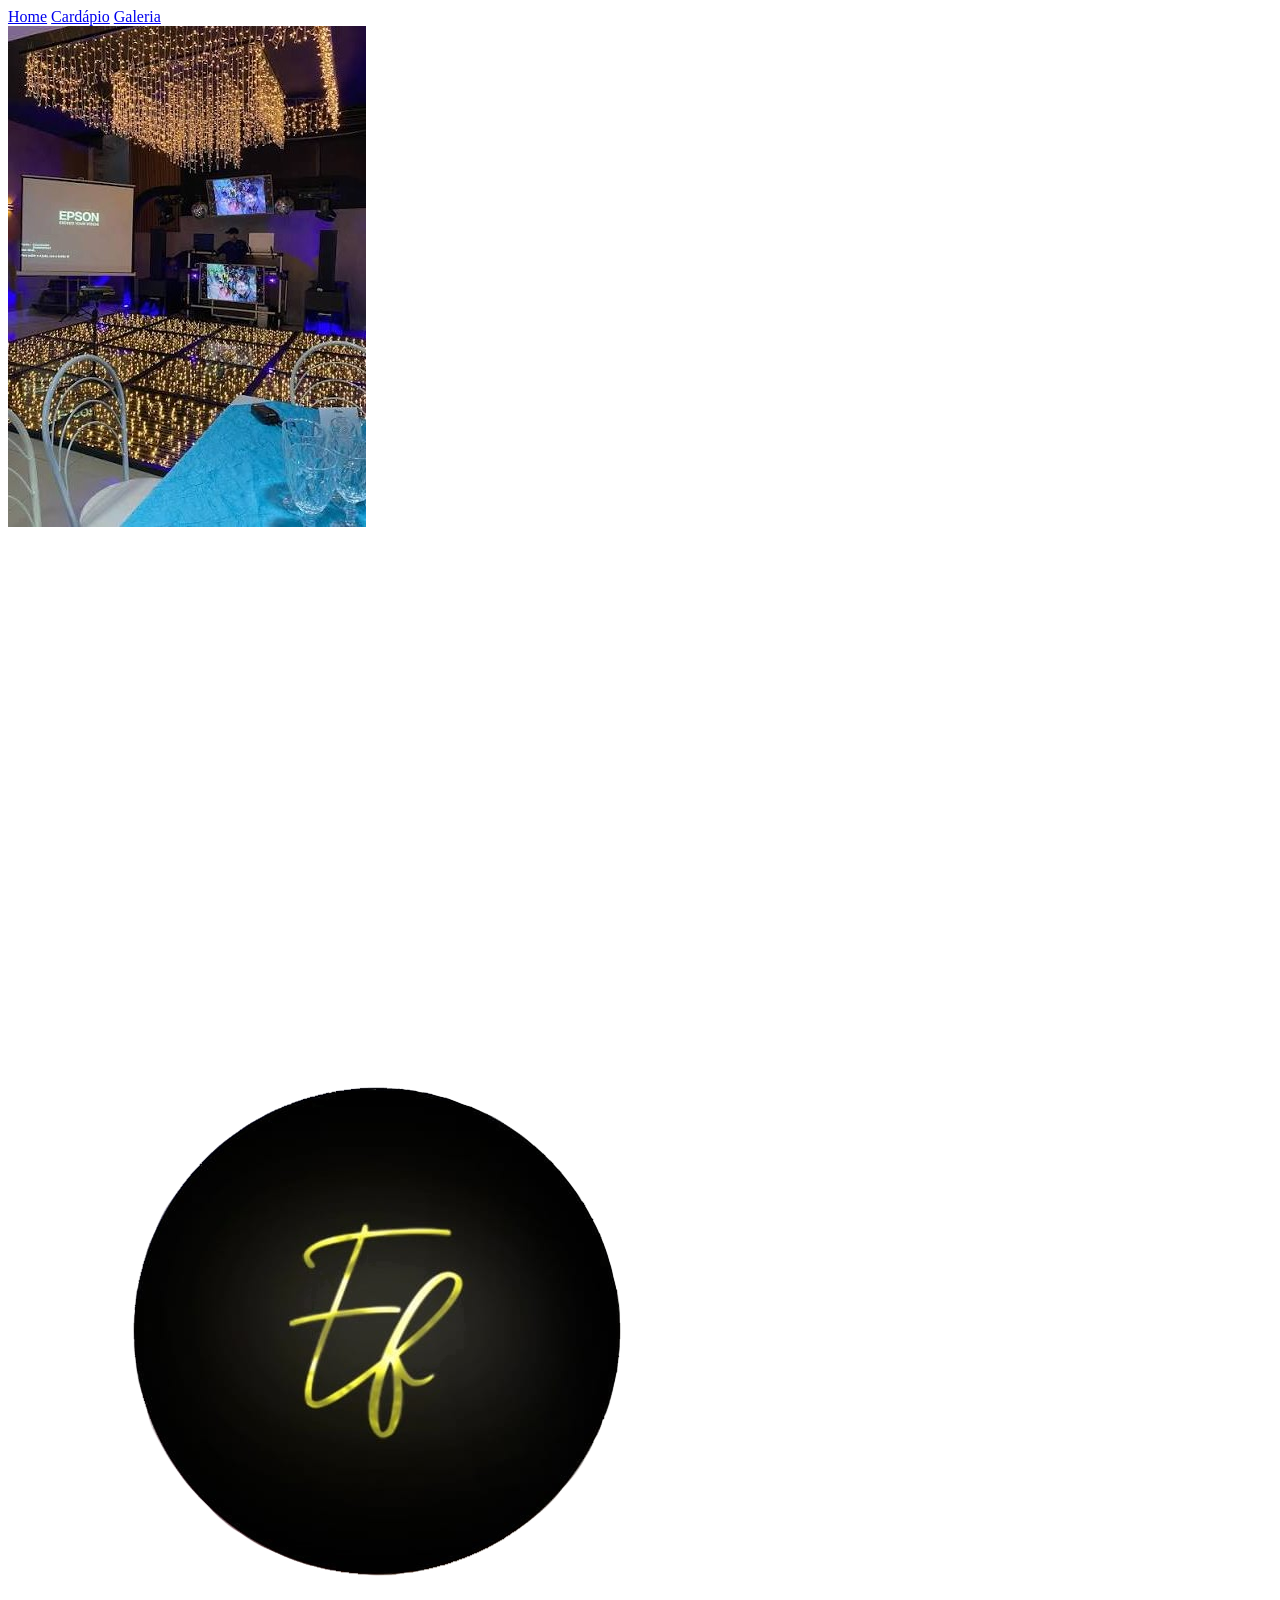
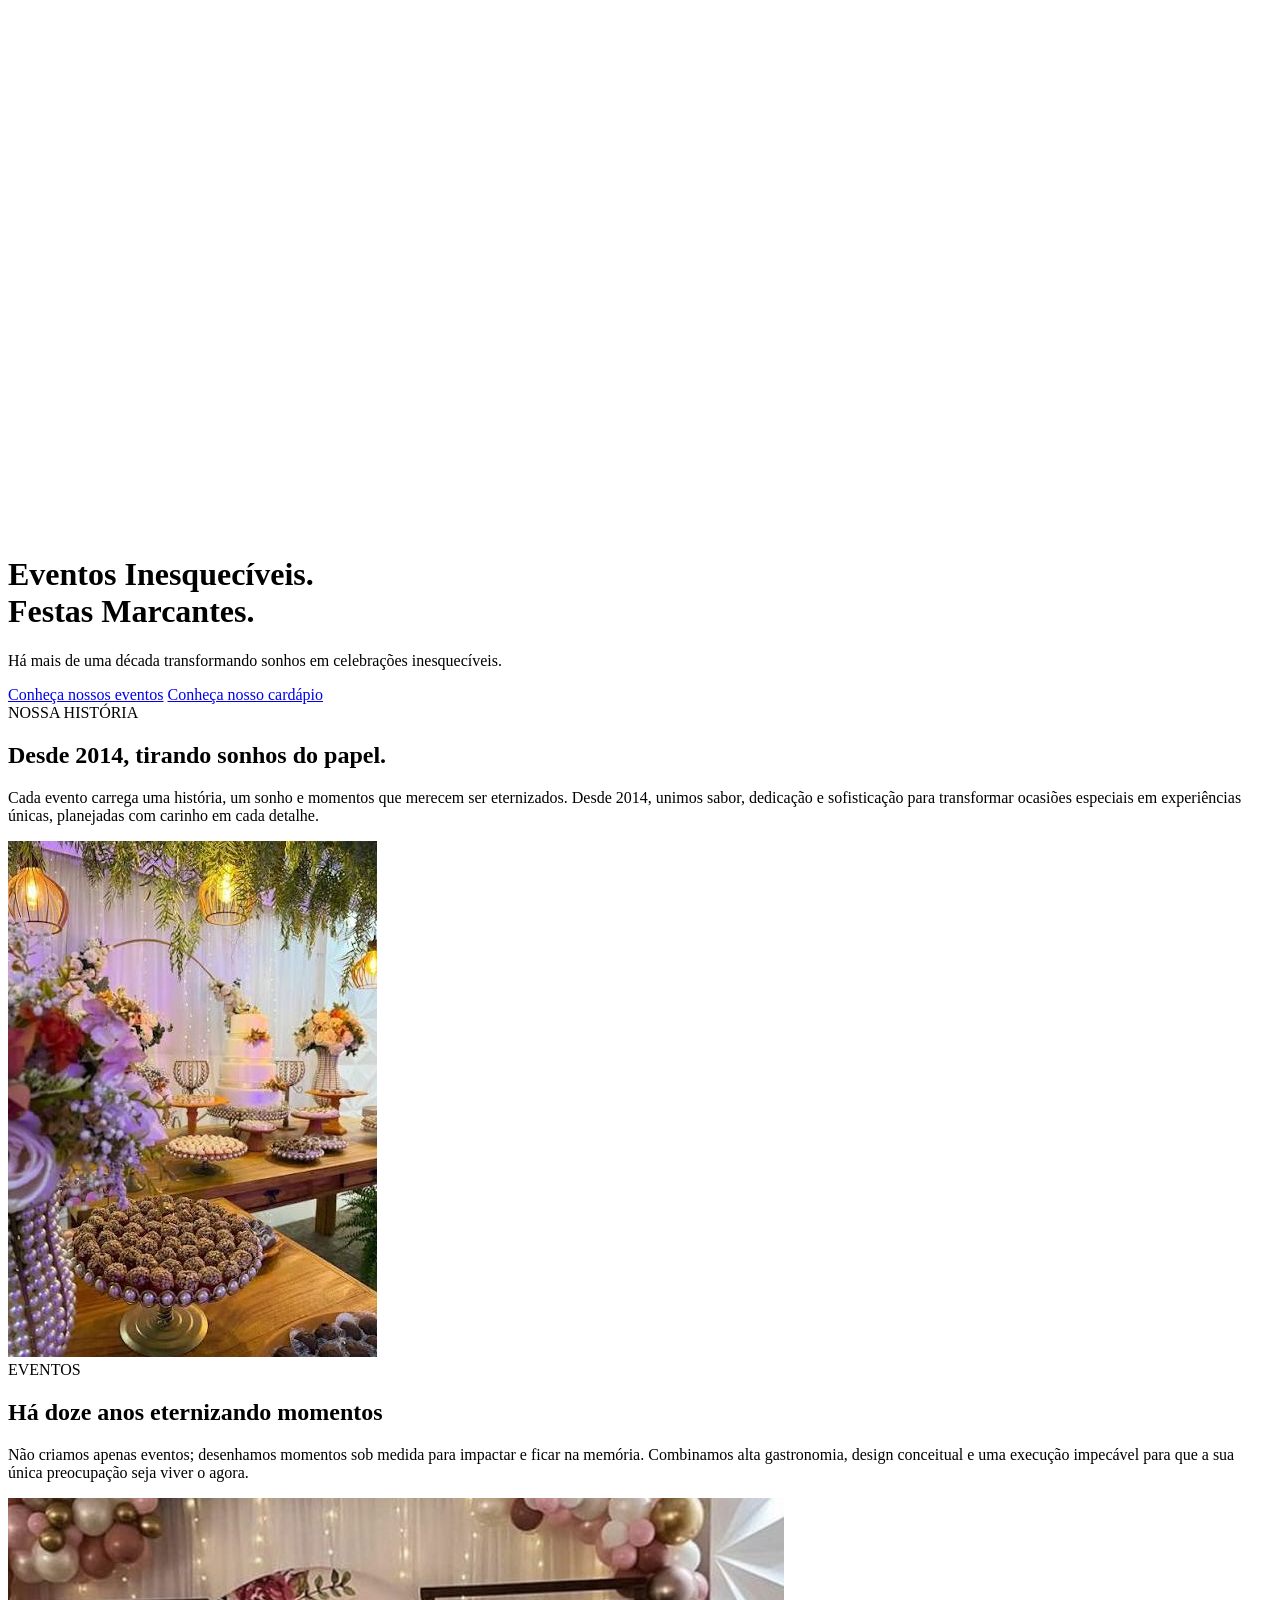
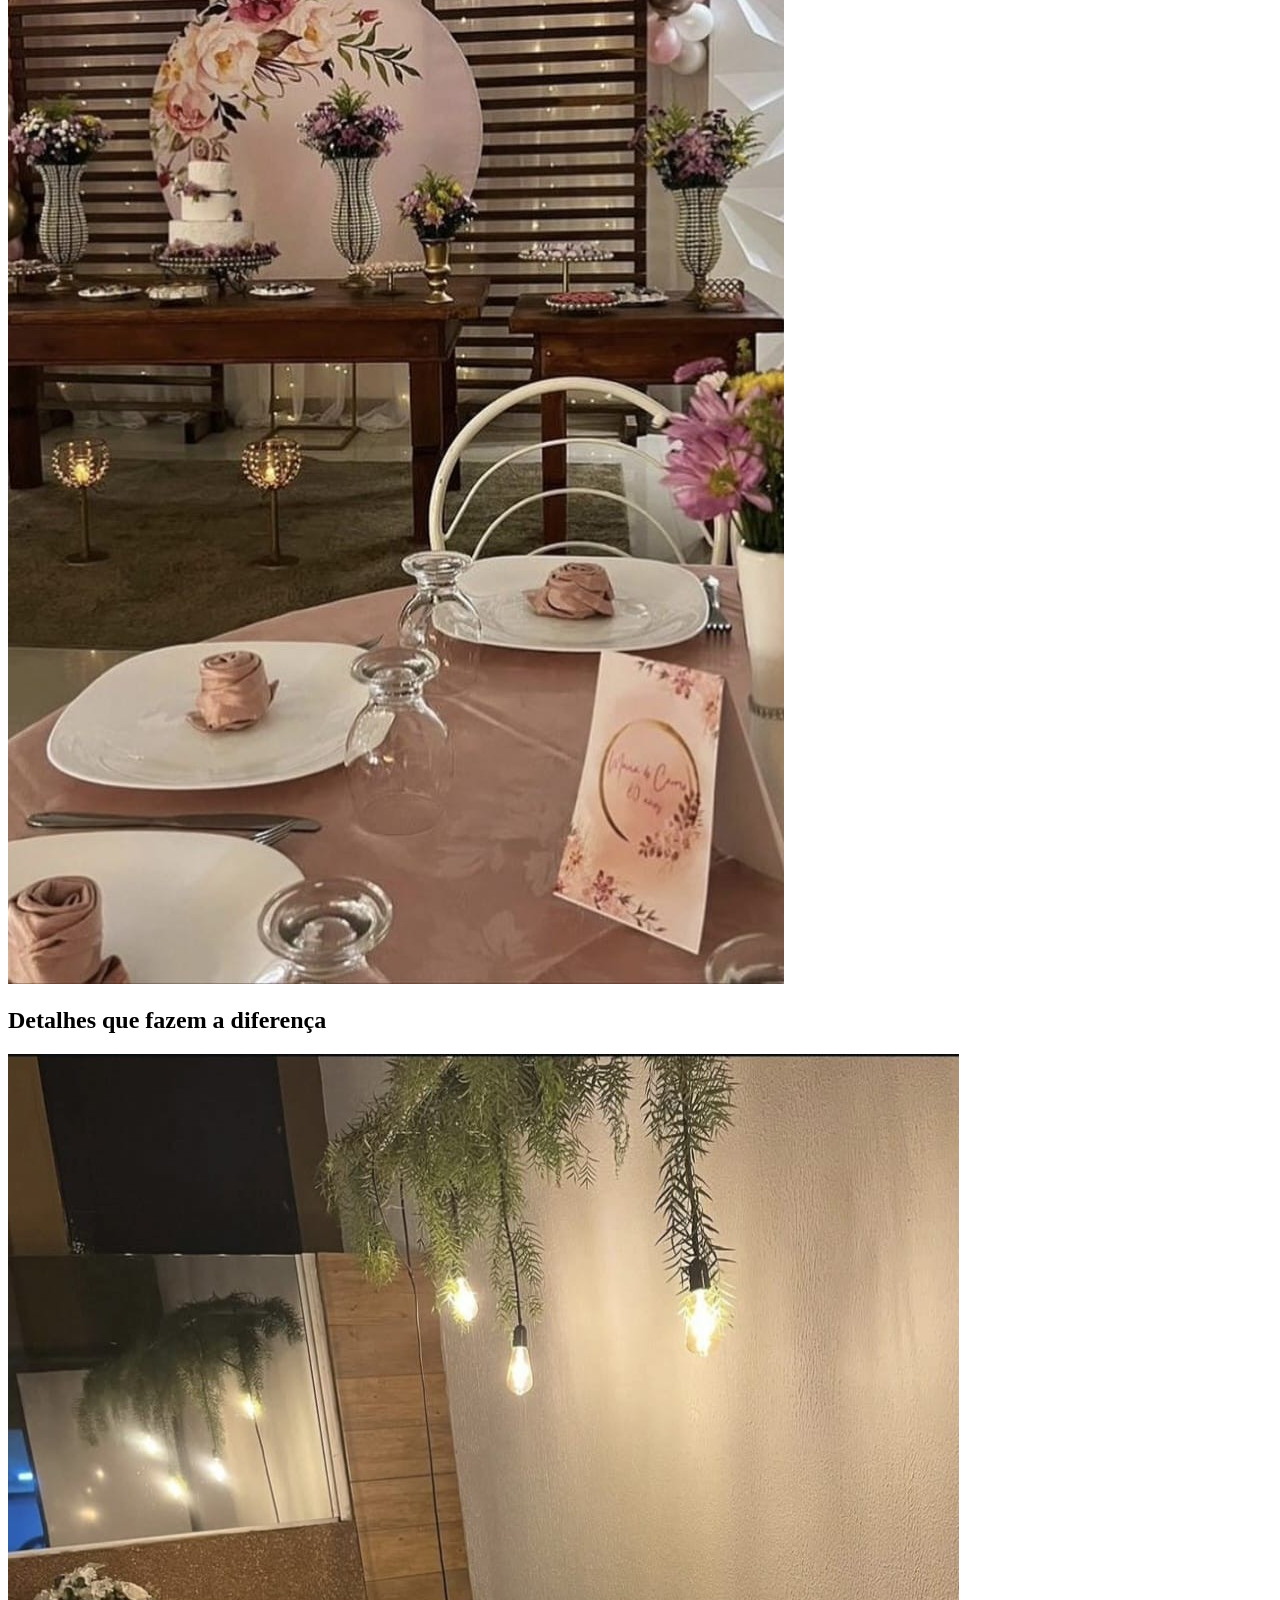
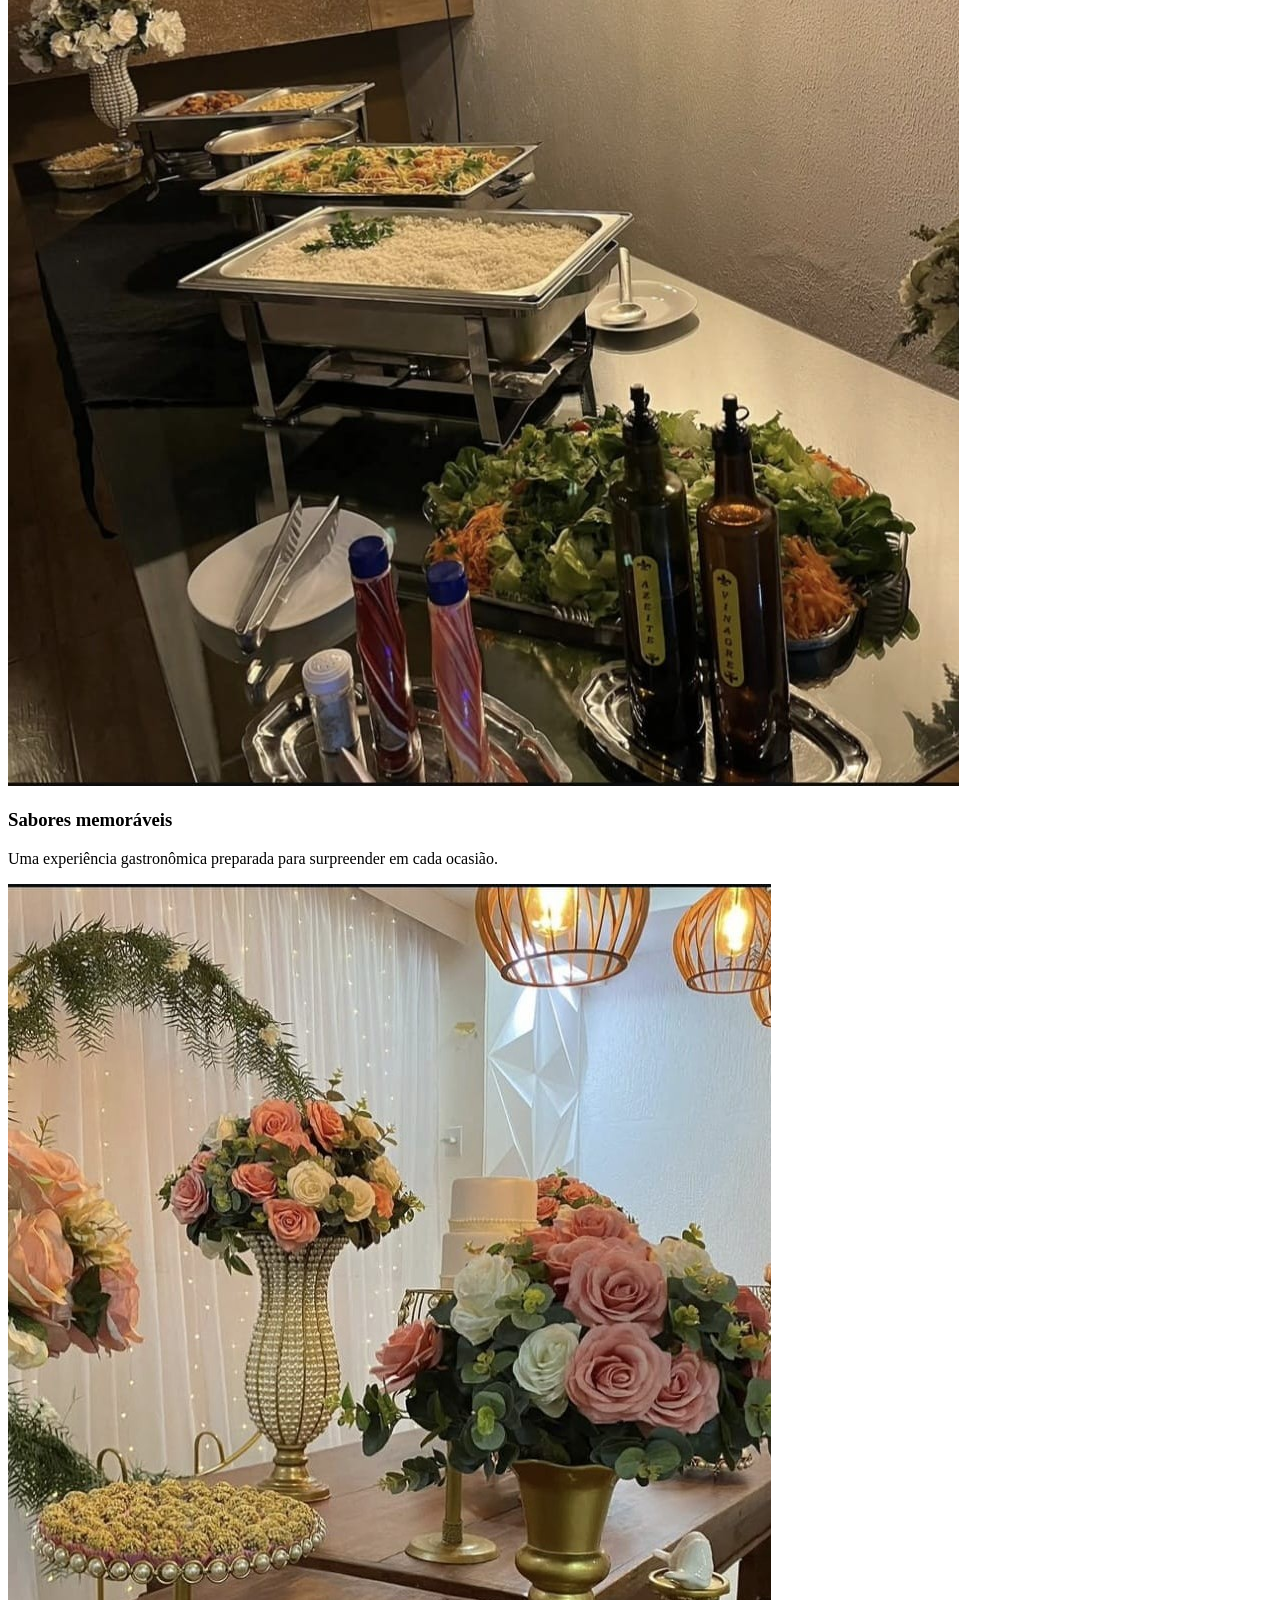
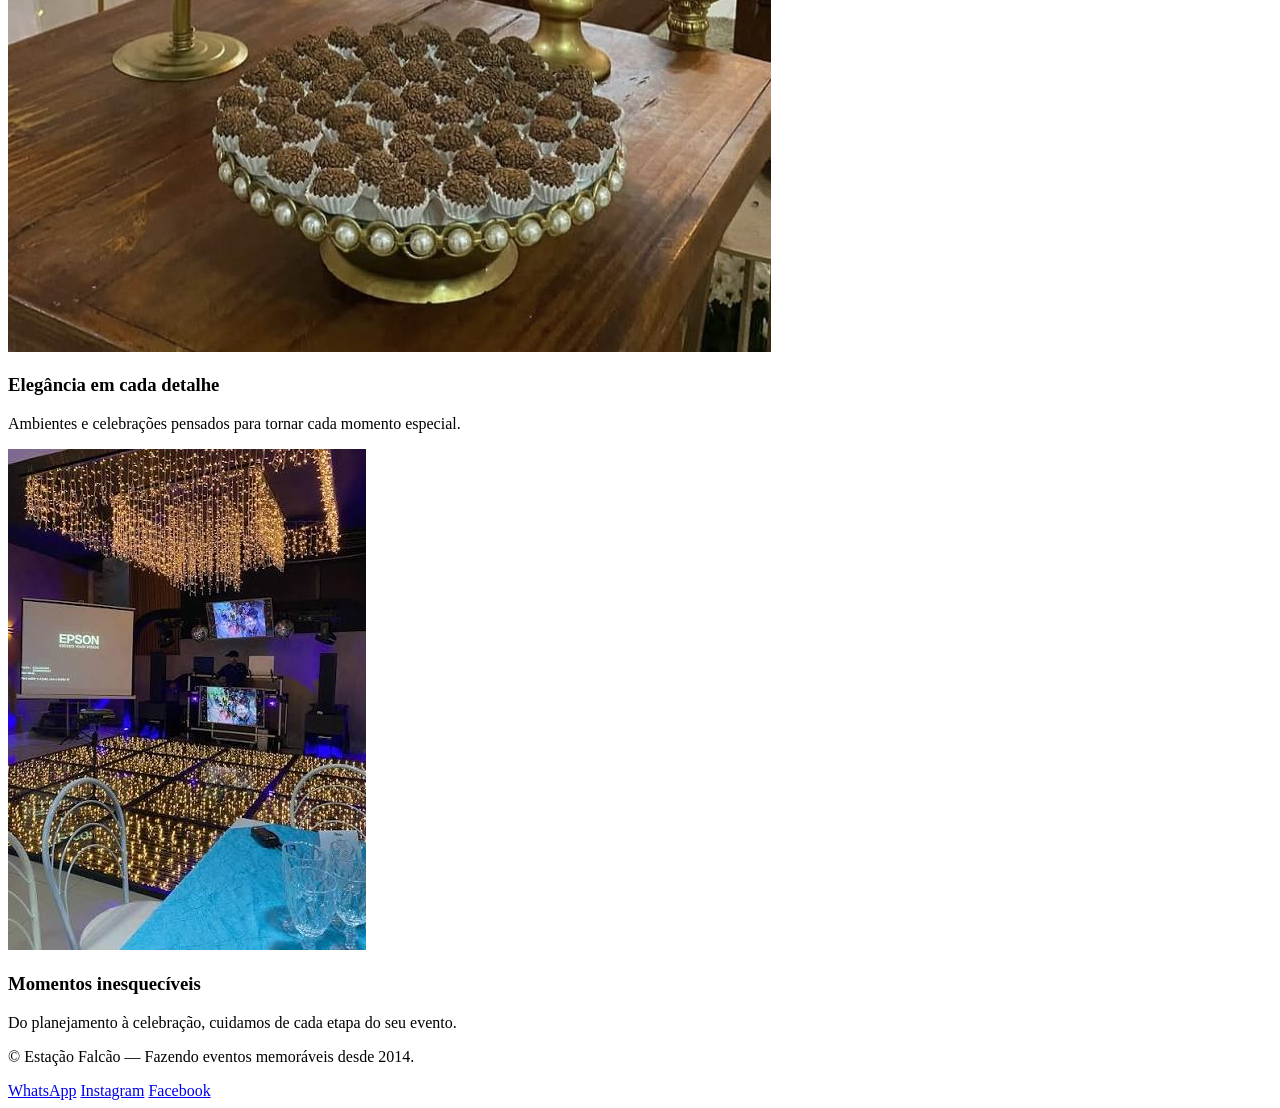
==== Site_WhatsApp/index.html @ c8cce846 "Add files via upload" ====
<!DOCTYPE html>
<html lang="pt-BR">
<head>
    <meta charset="UTF-8">
    <meta name="viewport" content="width=device-width, initial-scale=1.0">
    <title>Estação Falcão | Eventos</title>
    <link rel="stylesheet" href="whatsAppCss.css">
</head>
<body>

    <nav class="menu">
        <a href="index.html" class="ativo">Home</a>
        <a href="cardapio.html">Cardápio</a>
        <a href="galeria.html">Galeria</a>
    </nav>

    <header class="Banner">

        <img id="imagemBanner" src="PistaDança.jpg" alt="Espaço de eventos">

        <div class="apresentacao">
            <img id="logo" src="31859.png" alt="Logo Estação Falcão">

            <h1 id="legenda">
                Eventos Inesquecíveis.<br>
                Festas Marcantes.
            </h1>

            <p class="subtitulo">
                Há mais de uma década transformando sonhos
                em celebrações inesquecíveis.
            </p>

            <a class="botao" href="galeria.html">Conheça nossos eventos</a>
            <a class="botao" href="cardapio.html">Conheça nosso cardápio</a>
        </div>

    </header>

    <main id="corpo">

        <section class="historia">
            <div class="texto-historia">
                <span class="detalhe">NOSSA HISTÓRIA</span>

                <h2>Desde 2014, tirando sonhos do papel.</h2>

                <p>
                    Cada evento carrega uma história, um sonho e
                    momentos que merecem ser eternizados.
                    Desde 2014, unimos sabor, dedicação e sofisticação
                    para transformar ocasiões especiais em experiências
                    únicas, planejadas com carinho em cada detalhe.
                </p>
            </div>

            <img src="Doces.jpg" alt="Doces preparados para eventos">
        </section>

         <section class="historia">
            <div class="texto-historia">
                <span class="detalhe">EVENTOS</span>

                <h2>Há doze anos eternizando momentos</h2>

                <p>
                     Não criamos apenas eventos; desenhamos momentos sob medida para impactar e 
                    ficar na memória. Combinamos alta gastronomia, design conceitual e uma 
                    execução impecável para que a sua única preocupação seja viver o agora.
                </p>
            </div>

            <img src="rosa.jpeg">
        </section>

        <section class="destaques">
            <h2>Detalhes que fazem a diferença</h2>

            <div class="cartoes">

                <article class="cartao">
                    <img src="comida1.jpeg" alt="Gastronomia para eventos">
                    <h3>Sabores memoráveis</h3>
                    <p>
                        Uma experiência gastronômica preparada
                        para surpreender em cada ocasião.
                    </p>
                </article>

                <article class="cartao">
                    <img src="bonito.jpeg" alt="Ambiente de evento">
                    <h3>Elegância em cada detalhe</h3>
                    <p>
                        Ambientes e celebrações pensados para
                        tornar cada momento especial.
                    </p>
                </article>

                <article class="cartao">
                    <img src="PistaDança.jpg" alt="Celebração na pista de dança">
                    <h3>Momentos inesquecíveis</h3>
                    <p>
                        Do planejamento à celebração,
                        cuidamos de cada etapa do seu evento.
                    </p>
                </article>

            </div>
        </section>

    </main>

    
<footer>
    <p>© Estação Falcão — Fazendo eventos memoráveis desde 2014.</p>

    <div class="redes-sociais">
        <a href="https://wa.me/5514997851520" target="_blank" rel="noopener noreferrer">WhatsApp</a>

        <a href="https://www.instagram.com/buffetestacaofalcao/" target="_blank" rel="noopener noreferrer">Instagram</a>

        <a href="https://www.facebook.com/Estação_Falcão/" target="_blank" rel="noopener noreferrer">Facebook</a>
    </div>
</footer>


    <script src="whatsAppScript.js"></script>
</body>
</html>
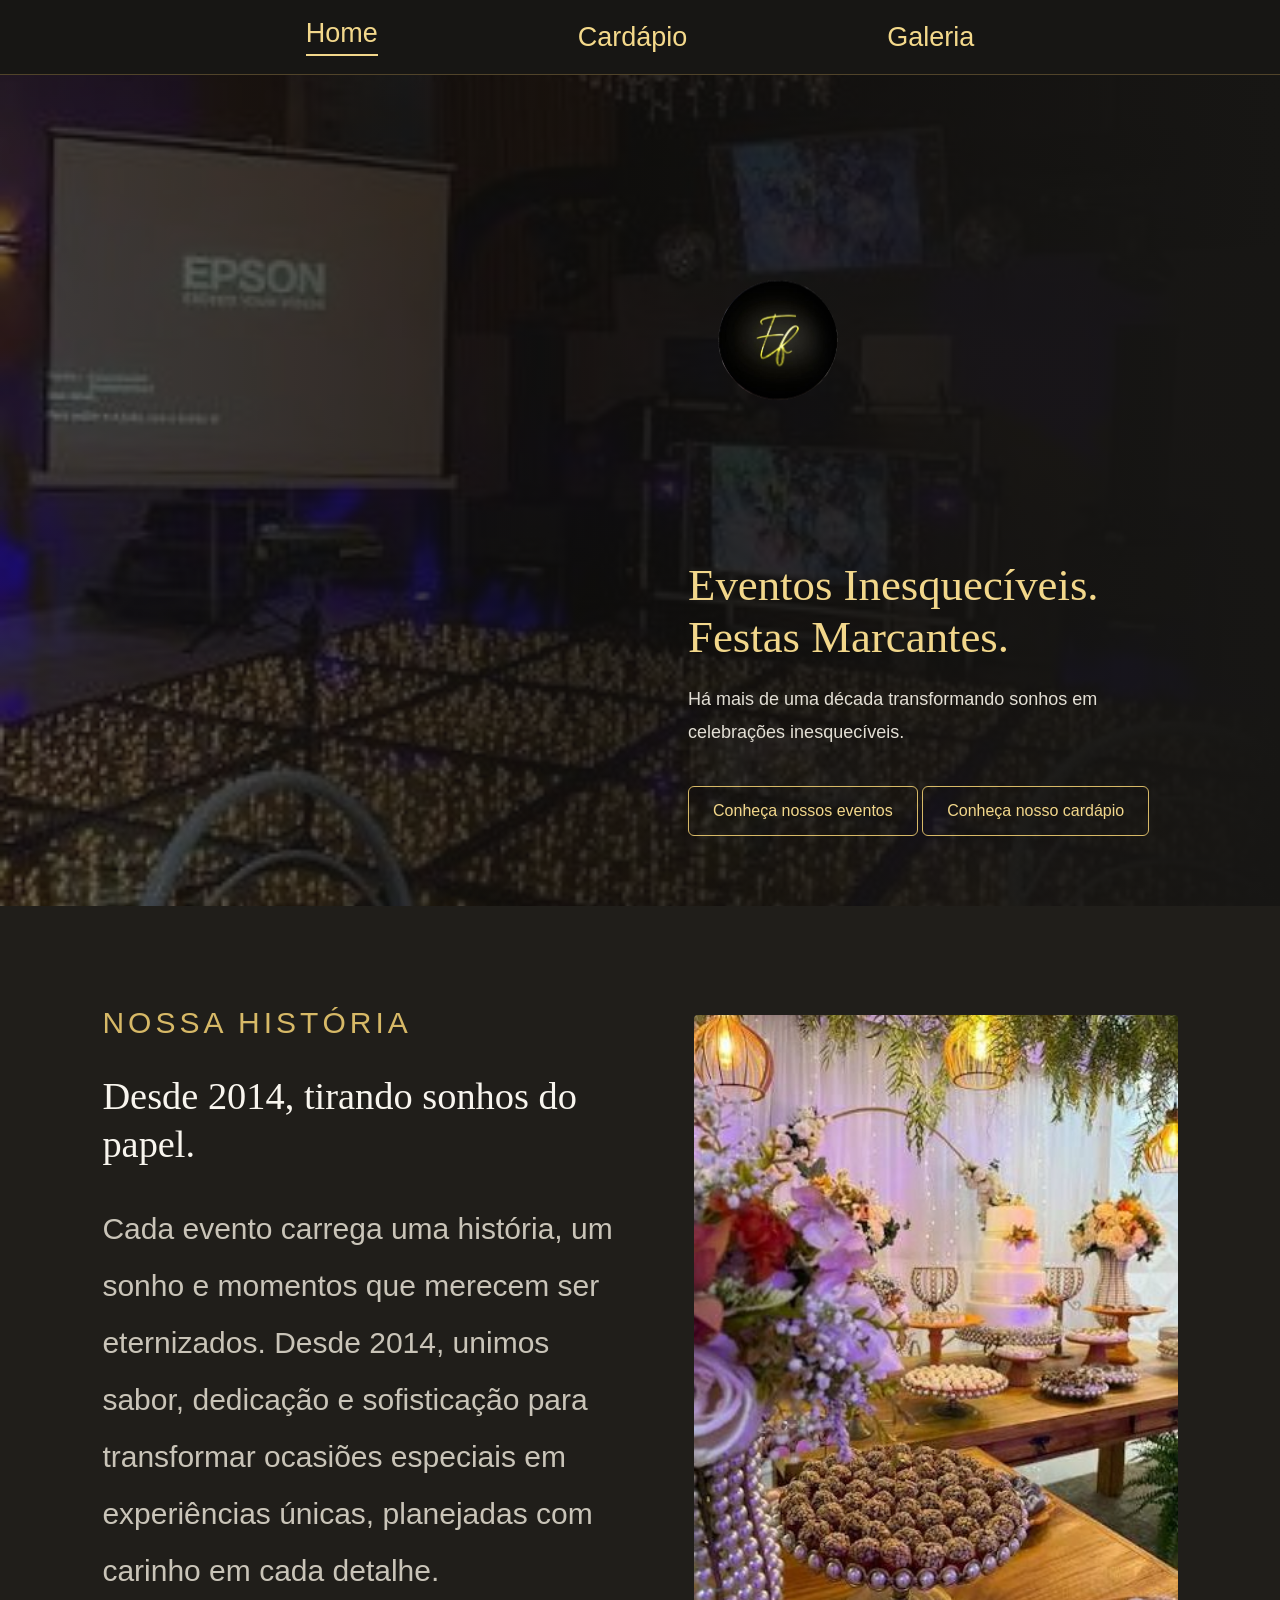
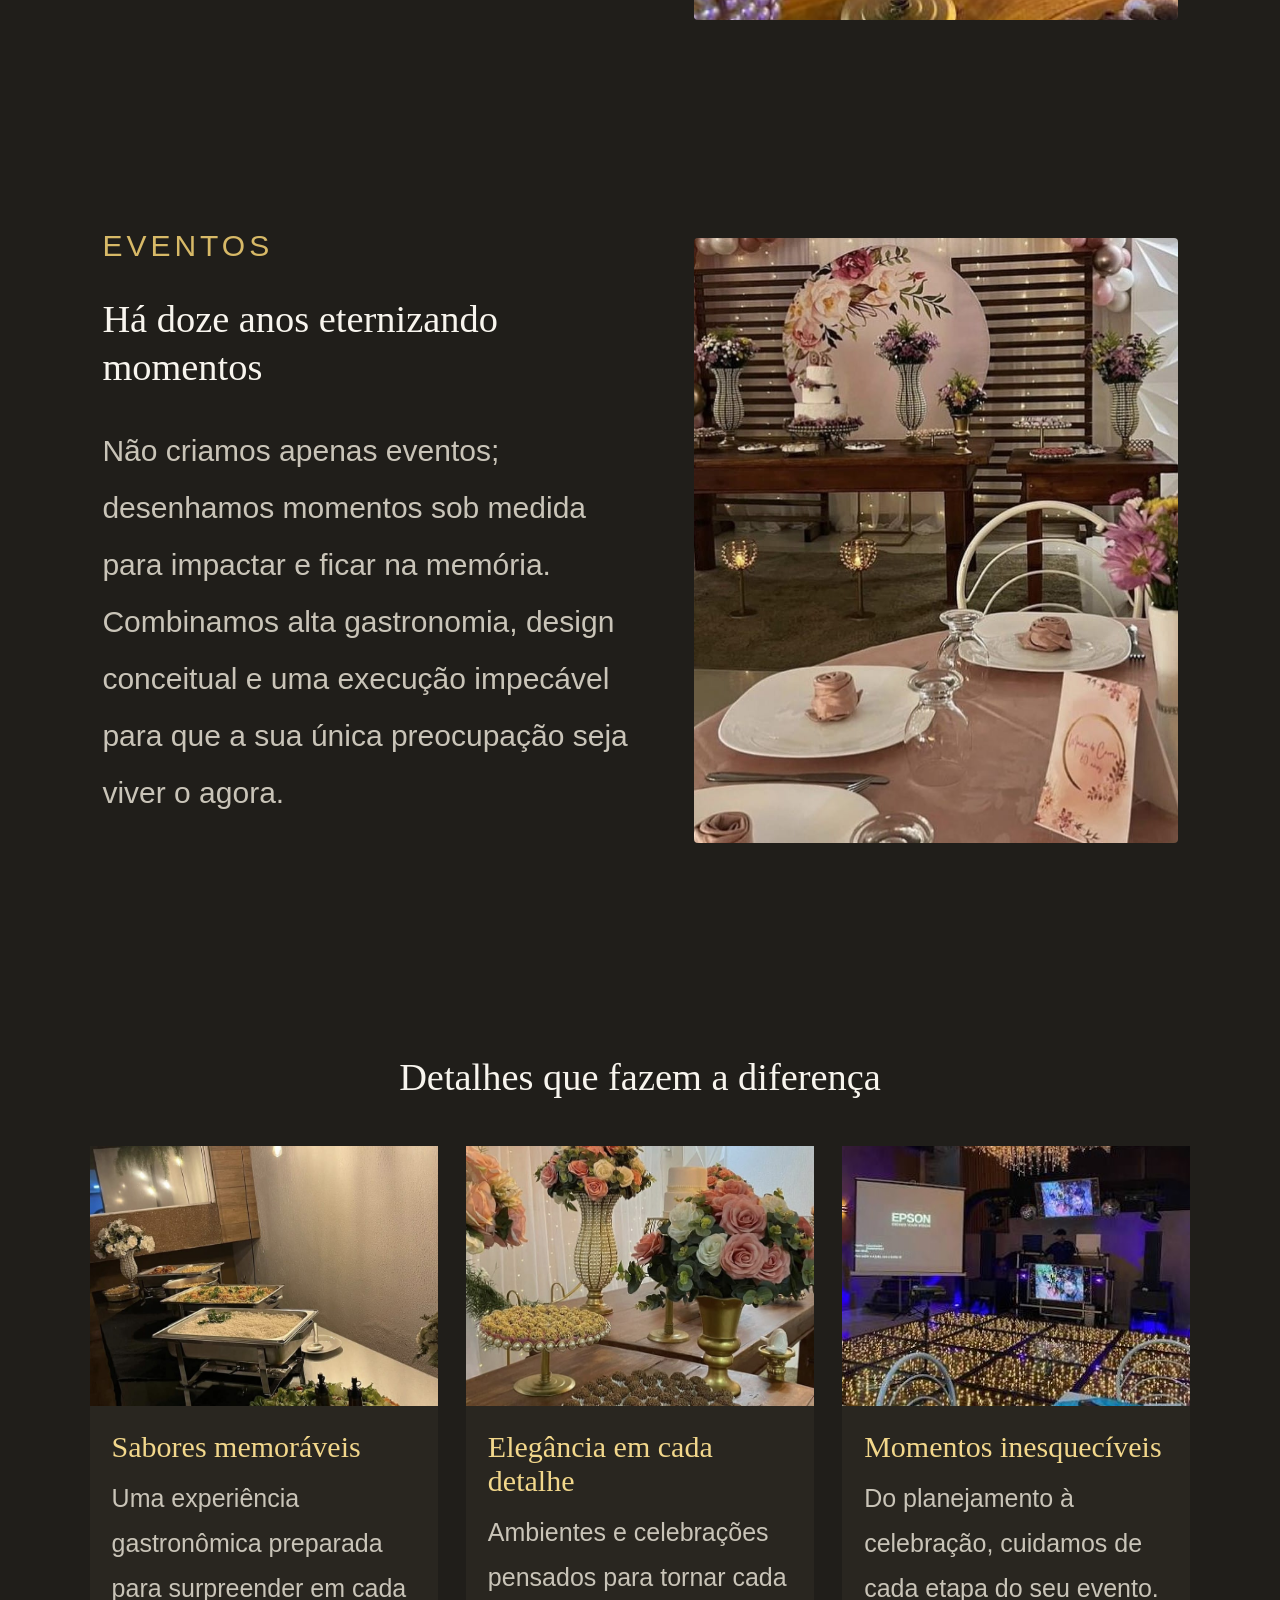
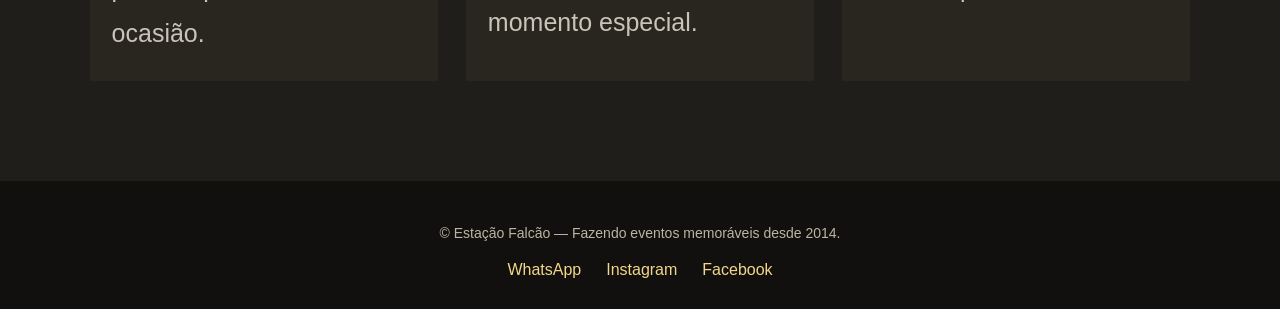
==== commit 6a5245ff: "Fix stylesheet reference in index.html Updated the stylesheet reference from 'whatsAppCss.css' to 'W" ====
--- a/Site_WhatsApp/index.html
+++ b/Site_WhatsApp/index.html
@@ -5,7 +5,7 @@
     <meta charset="UTF-8">
     <meta name="viewport" content="width=device-width, initial-scale=1.0">
     <title>Estação Falcão | Eventos</title>
-    <link rel="stylesheet" href="whatsAppCss.css">
+    <link rel="stylesheet" href="WhatsAppCss.css">
 </head>
 <body>
 
--- a/Site_WhatsApp/WhatsAppCss.css
+++ b/Site_WhatsApp/WhatsAppCss.css
@@ -0,0 +1,375 @@
+
+    * {
+        box-sizing: border-box;
+    }
+
+    html {
+        scroll-behavior: smooth;
+    }
+
+    body {
+        margin: 0;
+        font-family: Arial, sans-serif;
+        background: #171614;
+        color: #f8f5ee;
+    }
+
+
+
+    .menu {
+        min-height: 75px;
+        display: flex;
+        justify-content: center;
+        align-items: center;
+        gap: 200px;
+        padding: 18px;
+        background: #171614;
+        border-bottom: 1px solid #51442a;
+    }
+
+    .menu a {
+        color: #f4d98b;
+        text-decoration: none;
+        font-size: 27px;
+        transition: color 0.3s;
+    }
+
+    .menu a:hover {
+        color: white;
+    }
+
+    .menu a.ativo {
+        color: #f2d78b;
+        border-bottom: 2px solid #f2d78b;
+        padding-bottom: 5px;
+    }
+
+
+
+    .Banner {
+        position: relative;
+        min-height: 650px;
+        display: flex;
+        align-items: center;
+        padding: 45px 5%;
+        overflow: hidden;
+    }
+
+    #imagemBanner {
+        position: absolute;
+        inset: 0;
+        width: 100%;
+        height: 100%;
+        object-fit: cover;
+        object-position: center;
+        opacity: 0.48;
+    }
+
+
+
+    .Banner::after {
+        content: "";
+        position: absolute;
+        inset: 0;
+        background: linear-gradient(
+            90deg,
+            rgba(15, 14, 12, 0.2),
+            rgba(15, 14, 12, 0.65) 48%,
+            #171614 100%
+        );
+        pointer-events: none;
+    }
+
+
+
+    .apresentacao {
+        position: relative;
+        z-index: 1;
+        width: 48%;
+        max-width: 650px;
+        margin-left: auto;
+        padding: 25px;
+    }
+
+    #logo {
+        display: block;
+        width: 180px;
+        max-width: 70%;
+        height: auto;
+        margin-bottom: 25px;
+        z-index: 1;
+    }
+
+    #legenda {
+        margin: 0 0 20px;
+        font-family: Georgia, serif;
+        font-size: clamp(34px, 3.5vw, 58px);
+        line-height: 1.15;
+        font-weight: normal;
+        color: #f2d78b;
+    }
+
+    .subtitulo {
+        max-width: 480px;
+        color: #e3dfd5;
+        font-size: 18px;
+        line-height: 1.8;
+    }
+
+    .botao {
+        display: inline-block;
+        margin-top: 20px;
+        padding: 15px 24px;
+        border: 1px solid #d7b967;
+        color: #f2d78b;
+        text-decoration: none;
+        transition: 0.3s;
+        border-radius: 6px;
+    }
+
+    .botao:hover {
+        background: #d7b967;
+        color: #171614;
+    }
+
+
+
+    #corpo {
+        background: #201e1a;
+    }
+
+    .historia {
+        display: flex;
+        align-items: center;
+        justify-content: space-between;
+        gap: 60px;
+        padding: 100px 8%;
+    }
+
+    .texto-historia {
+        flex: 1;
+    }
+
+    .detalhe {
+        color: #d7b967;
+        font-size: 30px;
+        letter-spacing: 4px;
+    }
+
+    .historia h2,
+    .destaques > h2 {
+        font-family: Georgia, serif;
+        font-size: clamp(30px, 3vw, 44px);
+        font-weight: normal;
+        line-height: 1.25;
+    }
+
+    .historia p {
+        color: #c9c4b8;
+        font-size: 30px;
+        line-height: 1.9;
+    }
+
+    .historia > img {
+        width: 45%;
+        max-width: 520px;
+        aspect-ratio: 4 / 5;
+        object-fit: cover;
+        border-radius: 4px;
+    }
+
+
+
+    .destaques {
+        padding: 70px 7% 100px;
+        text-align: center;
+    }
+
+    .destaques > h2 {
+        margin-bottom: 45px;
+    }
+
+    .cartoes {
+        display: grid;
+        grid-template-columns: repeat(3, minmax(0, 1fr));
+        gap: 28px;
+        text-align: left;
+    }
+
+    .cartao {
+        background: #292620;
+        padding-bottom: 25px;
+    }
+
+    .cartao img {
+        display: block;
+        width: 100%;
+        height: 260px;
+        object-fit: cover;
+    }
+
+    .cartao h3 {
+        margin: 24px 22px 12px;
+        color: #f2d78b;
+        font-family: Georgia, serif;
+        font-size: 30px;
+        font-weight: normal;
+    }
+
+    .cartao p {
+        margin: 0 22px;
+        color: #c9c4b8;
+        line-height: 1.8;
+        font-size: 25px;
+    }
+
+
+
+ .redes-sociais {
+        display: flex;
+        justify-content: center;
+        gap: 25px;
+        flex-wrap: wrap;
+        margin-top: 20px;
+    }
+
+    .redes-sociais a {
+        color: #f2d78b;
+        text-decoration: none;
+        font-size: 16px;
+        transition: 0.3s;
+    }
+
+    .redes-sociais a:hover {
+        color: white;
+        text-decoration: underline;
+    }
+
+    footer {
+        padding: 30px 15px;
+        text-align: center;
+        color: #bdb5a3;
+        background: #11100e;
+        font-size: 14px;
+    }
+
+  
+
+
+
+@media (max-width: 600px) {
+
+    .menu {
+        min-height: auto;
+        gap: 12px;
+        padding: 16px 8px;
+    }
+
+    .menu a {
+        padding: 8px;
+        font-size: 14px;
+    }
+
+    .menu a.ativo {
+        color: #f2d78b;
+        border-bottom: 2px solid #f2d78b;
+        padding-bottom: 5px;
+    }
+
+    .Banner {
+        min-height: 680px;
+        padding: 25px 6%;
+        align-items: flex-end;
+    }
+
+    #imagemBanner {
+        object-position: center;
+        opacity: 0.4;
+    }
+
+    .Banner::after {
+        background: linear-gradient(
+            0deg,
+            rgba(23, 22, 20, 0.98),
+            rgba(23, 22, 20, 0.35)
+        );
+    }
+
+    .apresentacao {
+        width: 100%;
+        max-width: none;
+        margin: 0;
+        padding: 15px 5px 35px;
+    }
+
+    #logo {
+        width: 125px;
+        max-width: 55%;
+        margin-bottom: 50px;
+    }
+
+    #legenda {
+        font-size: 34px;
+    }
+
+    .subtitulo {
+        font-size: 16px;
+        line-height: 1.7;
+    }
+
+    .historia {
+        flex-direction: column;
+        align-items: stretch;
+        gap: 30px;
+        padding: 60px 7%;
+    }
+
+    .historia > img {
+        width: 100%;
+        max-width: none;
+        aspect-ratio: 4 / 3;
+    }
+
+    .destaques {
+        padding: 50px 7%;
+    }
+
+    .cartoes {
+        grid-template-columns: 1fr;
+        gap: 25px;
+    }
+
+    .cartao img {
+        height: 240px;
+    }
+
+    .redes-sociais {
+        display: flex;
+        justify-content: center;
+        gap: 25px;
+        flex-wrap: wrap;
+        margin-top: 20px;
+    }
+
+    .redes-sociais a {
+        color: #f2d78b;
+        text-decoration: none;
+        font-size: 16px;
+        transition: 0.3s;
+    }
+
+    .redes-sociais a:hover {
+        color: white;
+        text-decoration: underline;
+    }
+
+    footer {
+        padding: 30px 15px;
+        text-align: center;
+        color: #bdb5a3;
+        background: #11100e;
+        font-size: 14px;
+    }
+    
+
+}
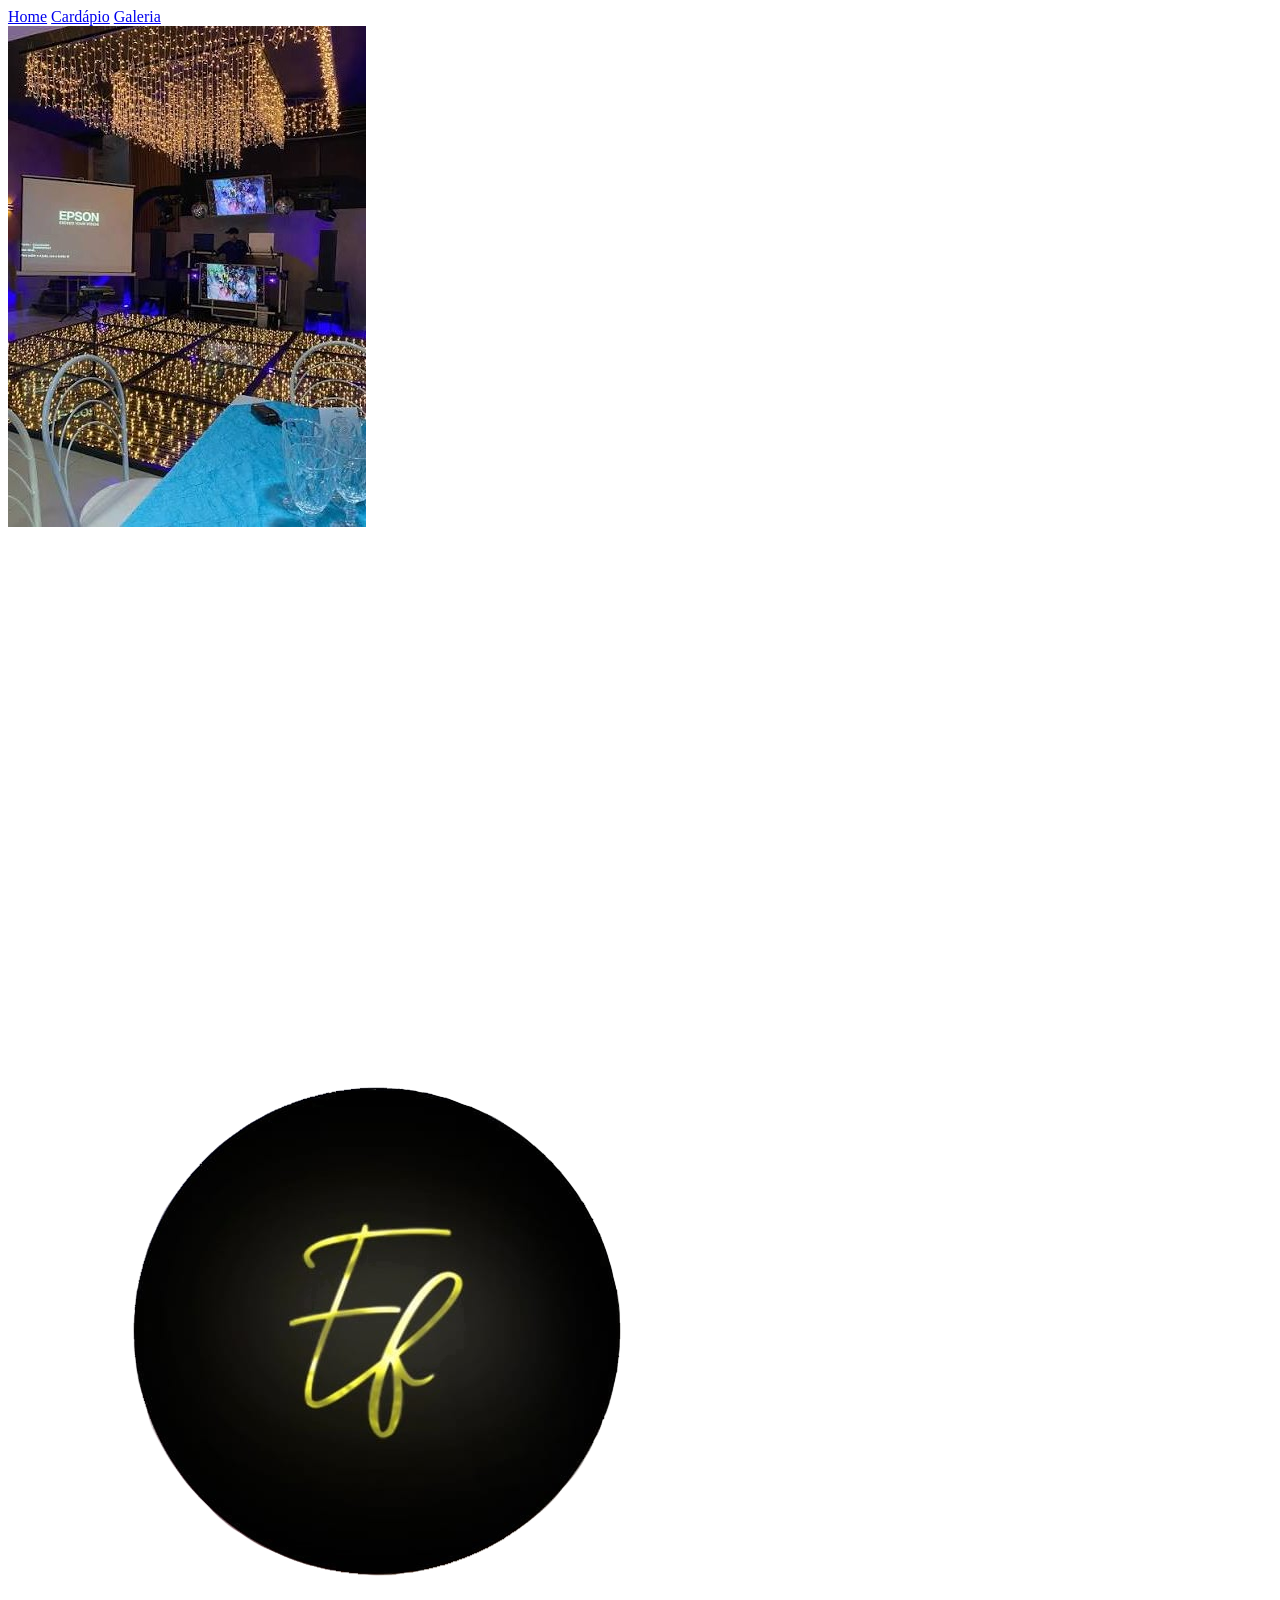
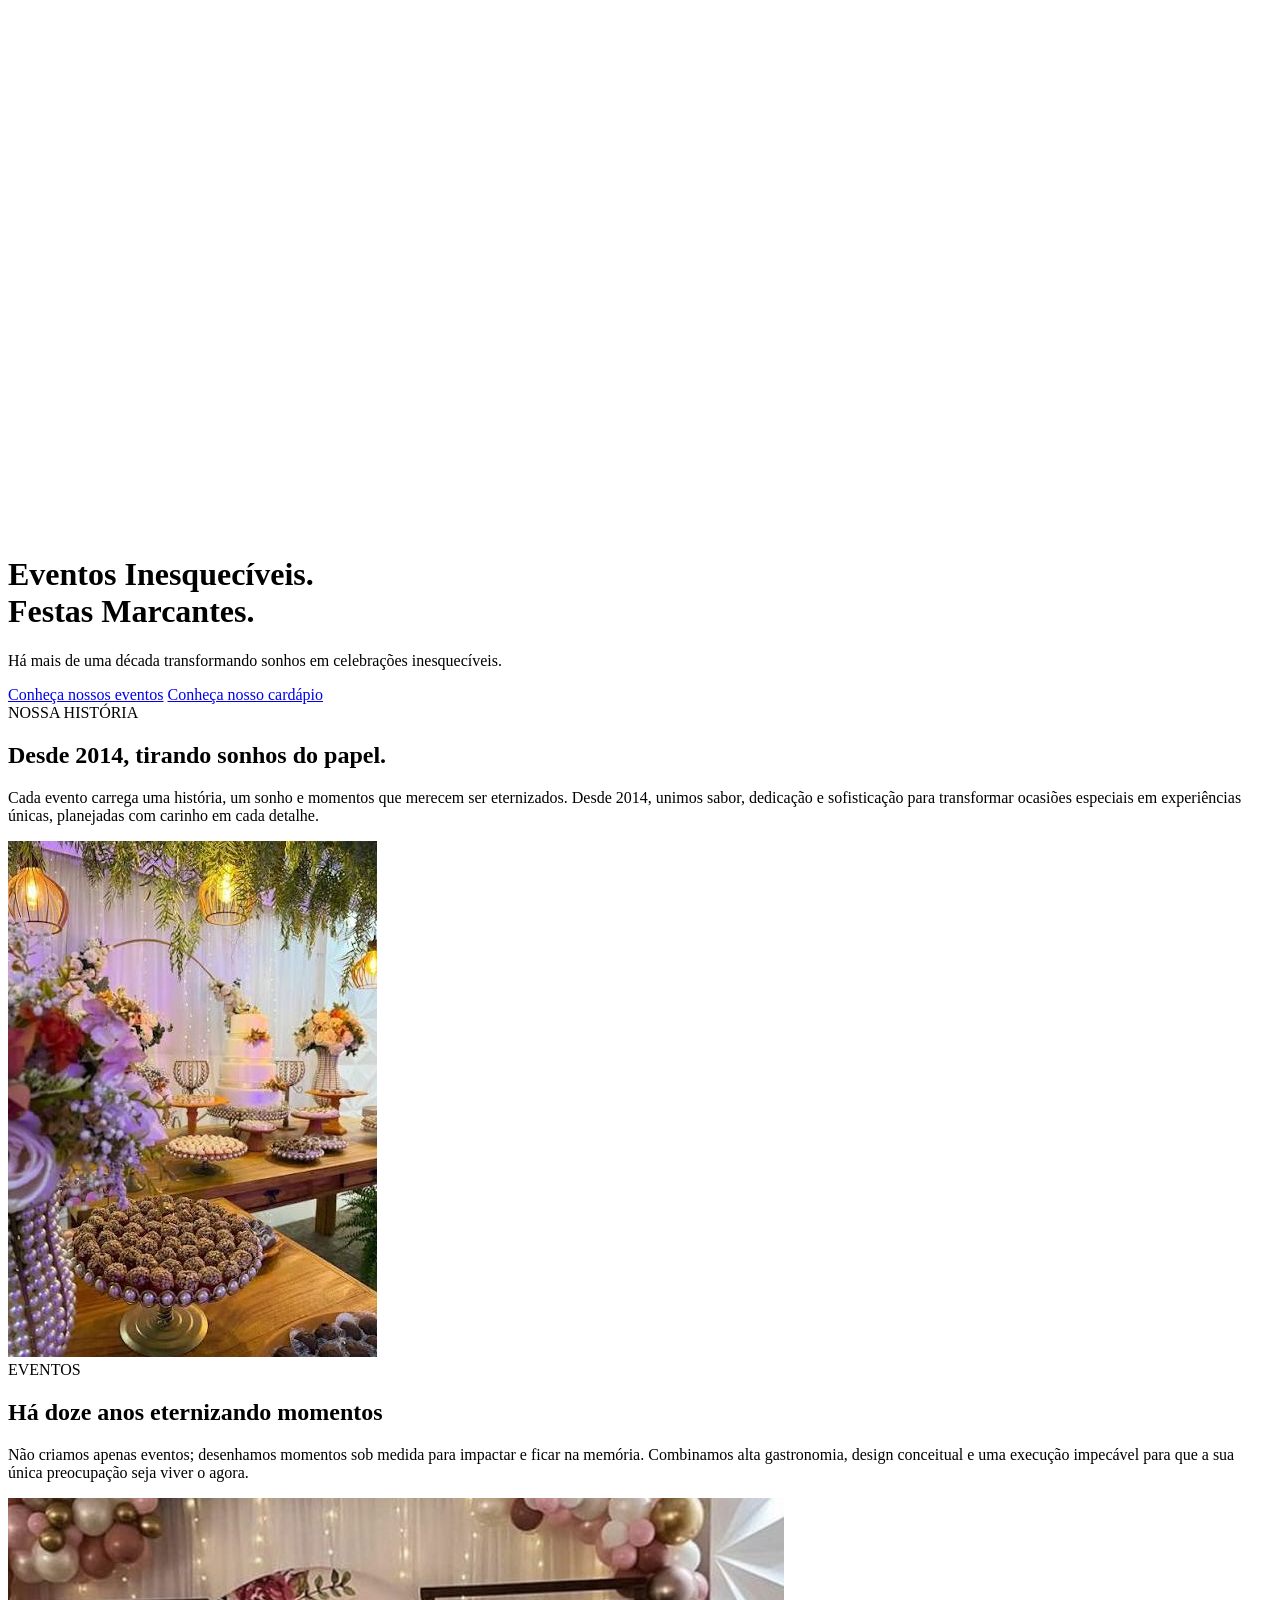
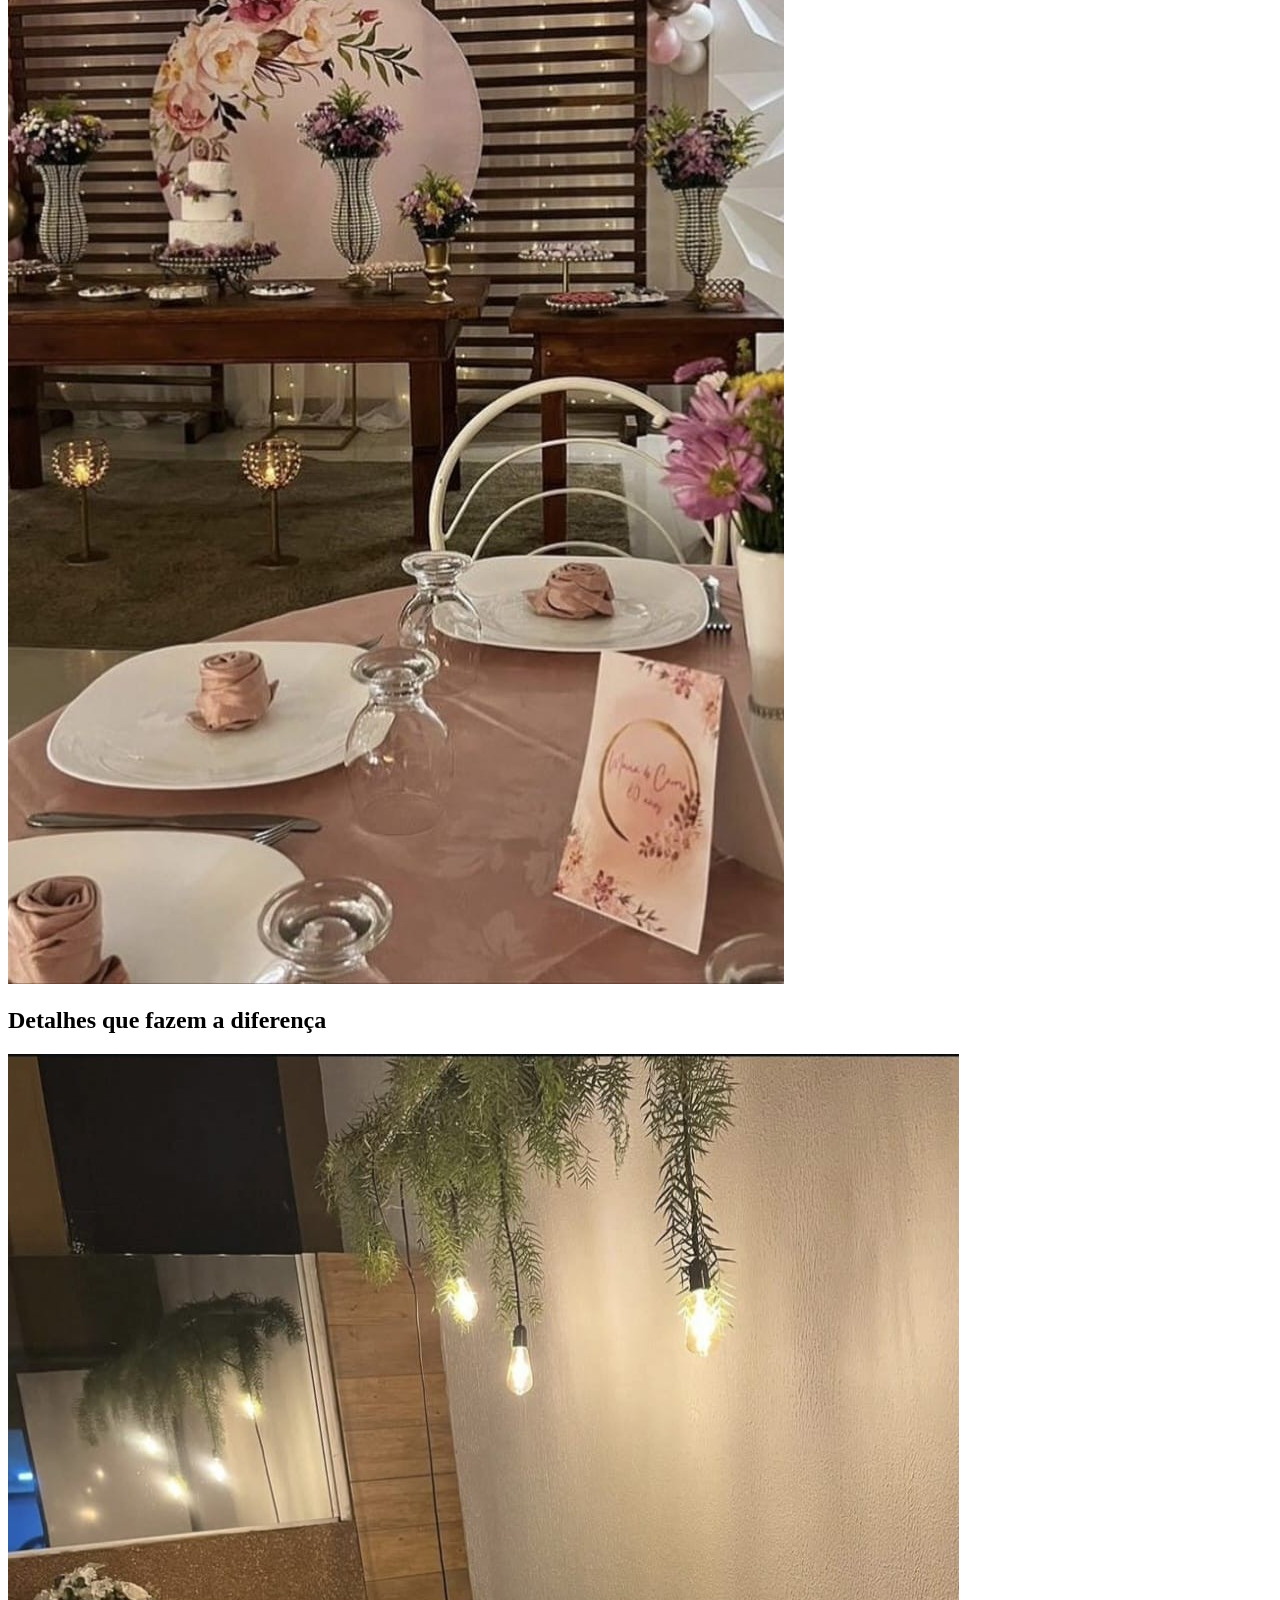
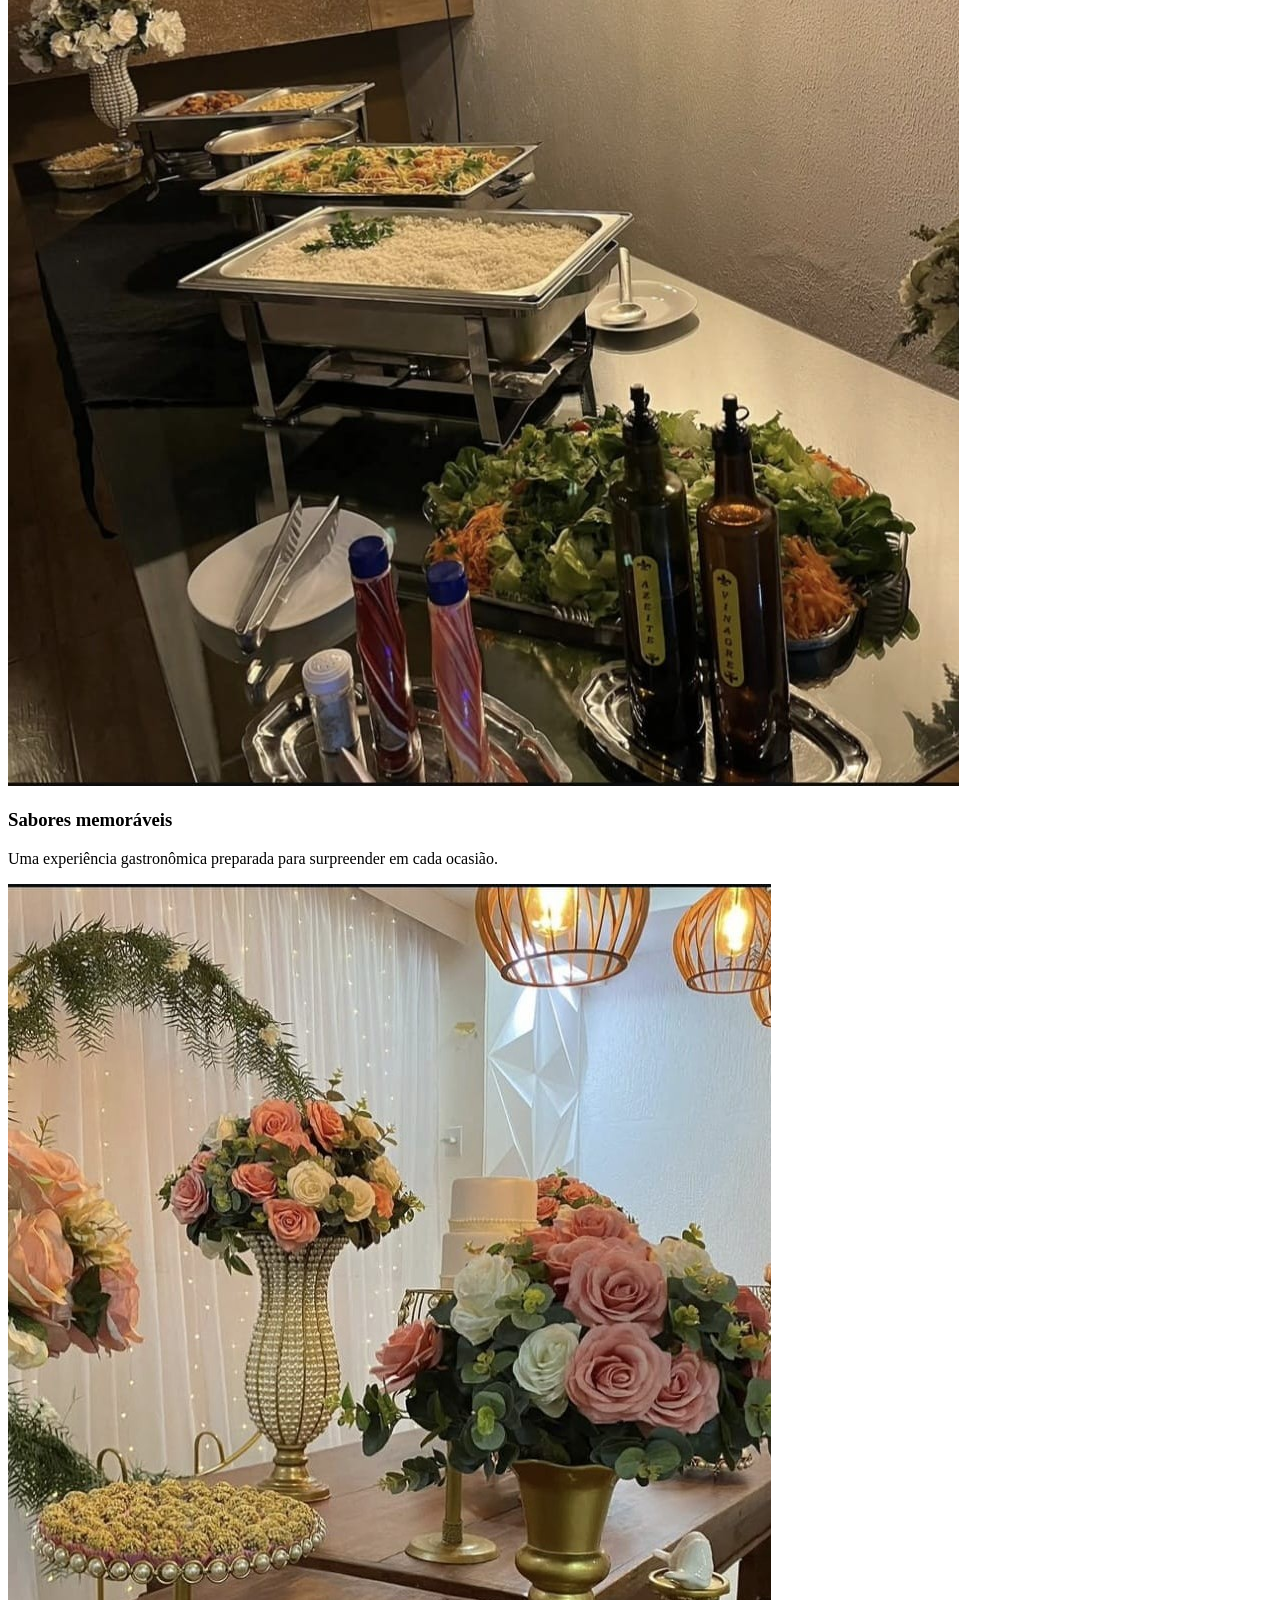
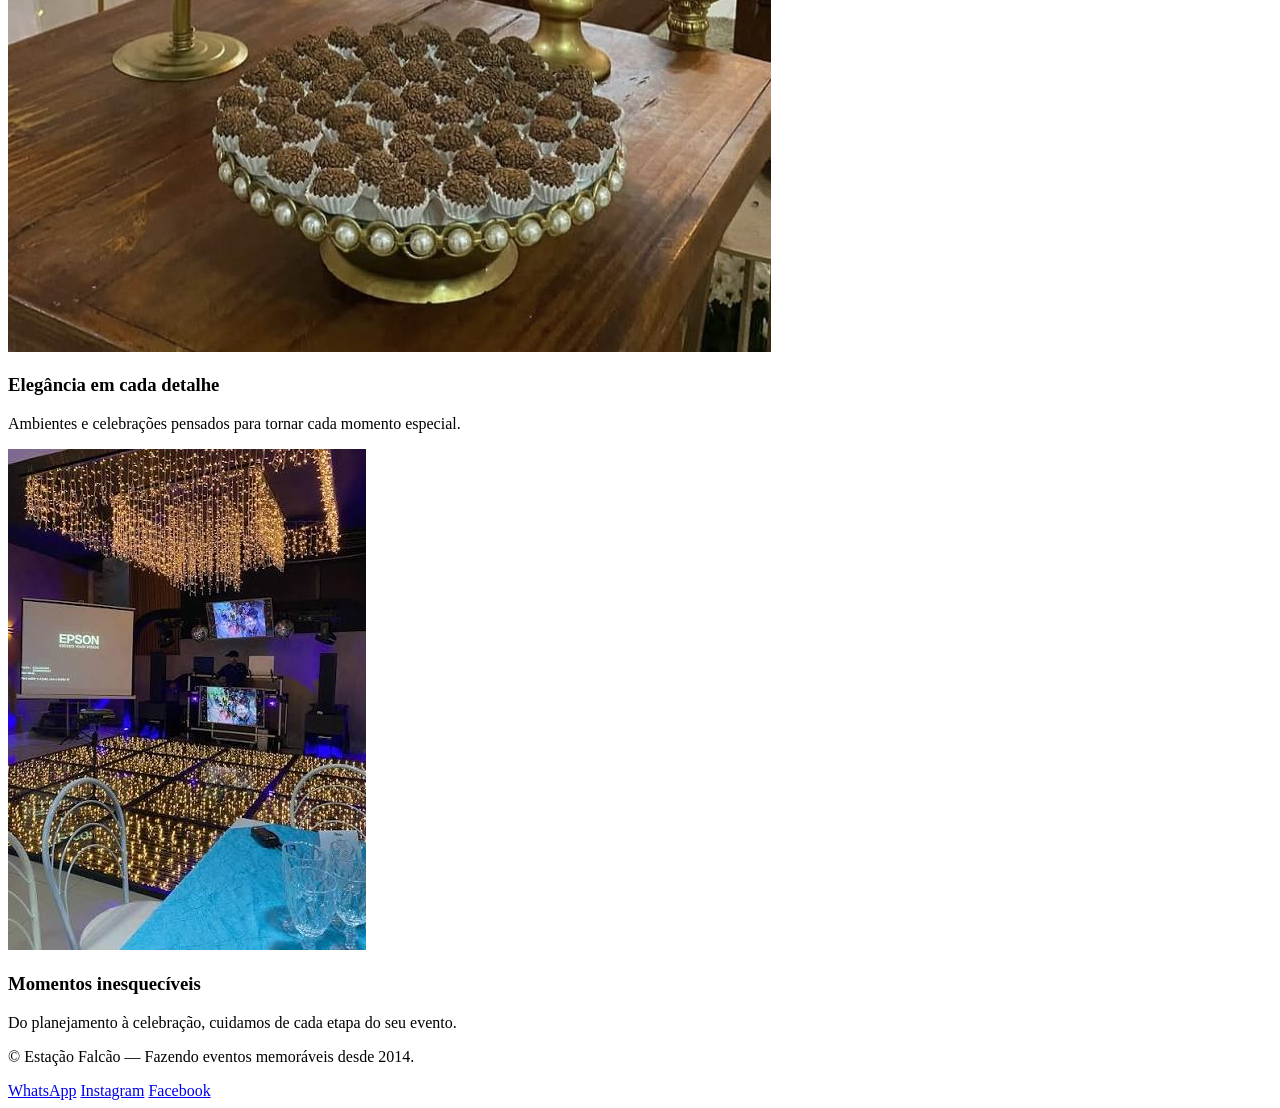
==== commit 472319a3: "Refactor index.html and update CSS link Updated the HTML structure and linked stylesheet." ====
--- a/Site_WhatsApp/index.html
+++ b/Site_WhatsApp/index.html
@@ -5,7 +5,7 @@
     <meta charset="UTF-8">
     <meta name="viewport" content="width=device-width, initial-scale=1.0">
     <title>Estação Falcão | Eventos</title>
-    <link rel="stylesheet" href="WhatsAppCss.css">
+    <link rel="stylesheet" href="index.css">
 </head>
 <body>
 
